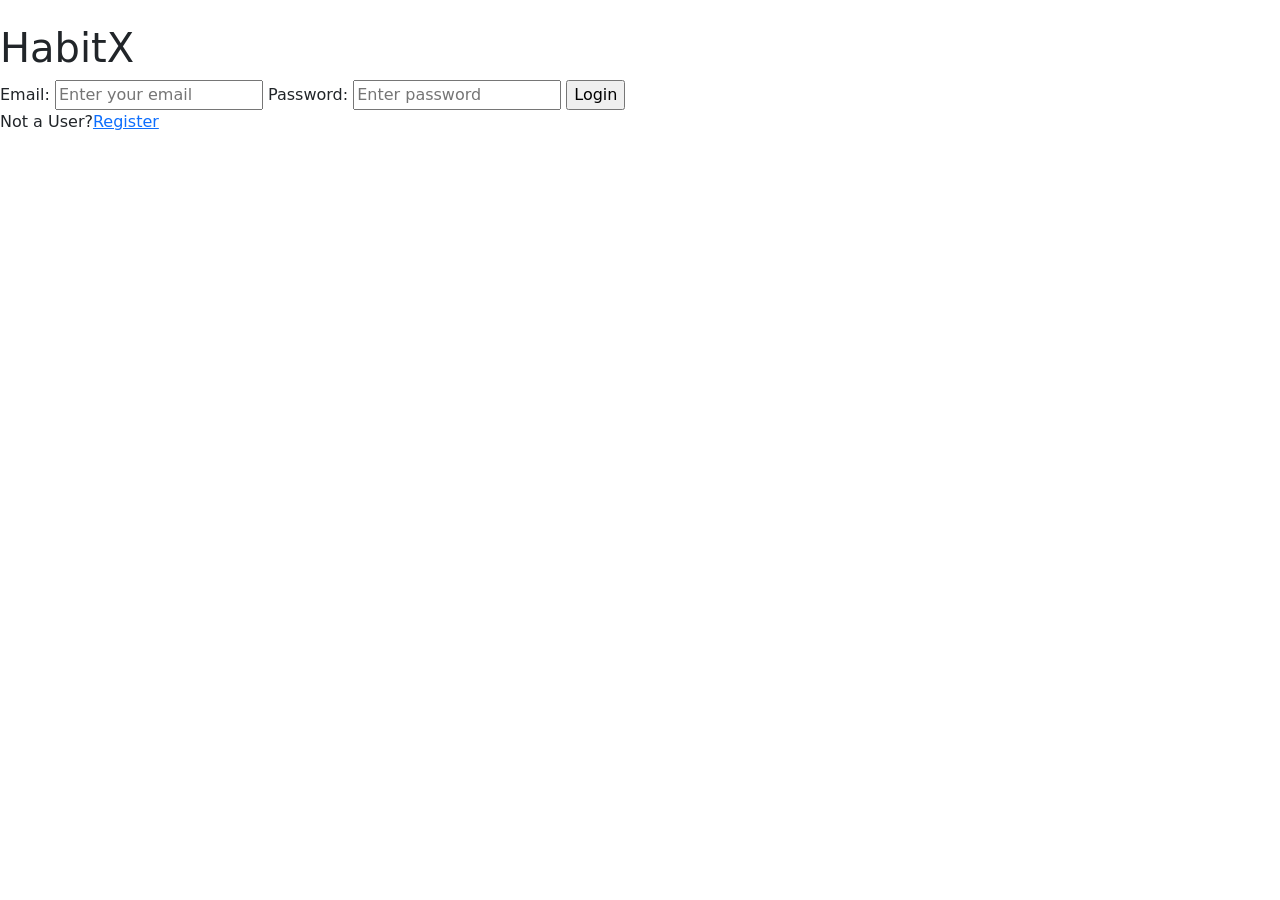
==== index.html @ 8eb6e4ae "Rename index.html.html to index.html" ====
<!DOCTYPE html>

<html lang="en">

<head>
    <meta charset="UTF-8">
    <meta name="viewport" content="width=device-width, initial-scale=1.0">

    <title>Login Page</title>

    <link rel="stylesheet" href="../CSS/LoginStyle.css">

    <link href="https://cdn.jsdelivr.net/npm/bootstrap@5.3.8/dist/css/bootstrap.min.css" rel="stylesheet" integrity="sha384-sRIl4kxILFvY47J16cr9ZwB07vP4J8+LH7qKQnuqkuIAvNWLzeN8tE5YBujZqJLB" crossorigin="anonymous">

</head>

<body>

    <img id="logo-img" src="../Images/HabitX-logo.jpeg" alt="">

    <h1>Habit<span>X</span></h1>

    <form action="Home.html" method="post" id="login-box">

        <label for="">Email: </label> 
        <input class="input-text" type="email" placeholder="Enter your email">
        <label for="">Password:</label>
        <input class="input-text" type="password" placeholder="Enter password">
        <input id="login-btn" type="submit" value="Login">
        
        <div id="Registerlink-div">
            <p>Not a User?<a href="Registration.html">Register</a></p>
        </div>

    </form>

</body>

</html>
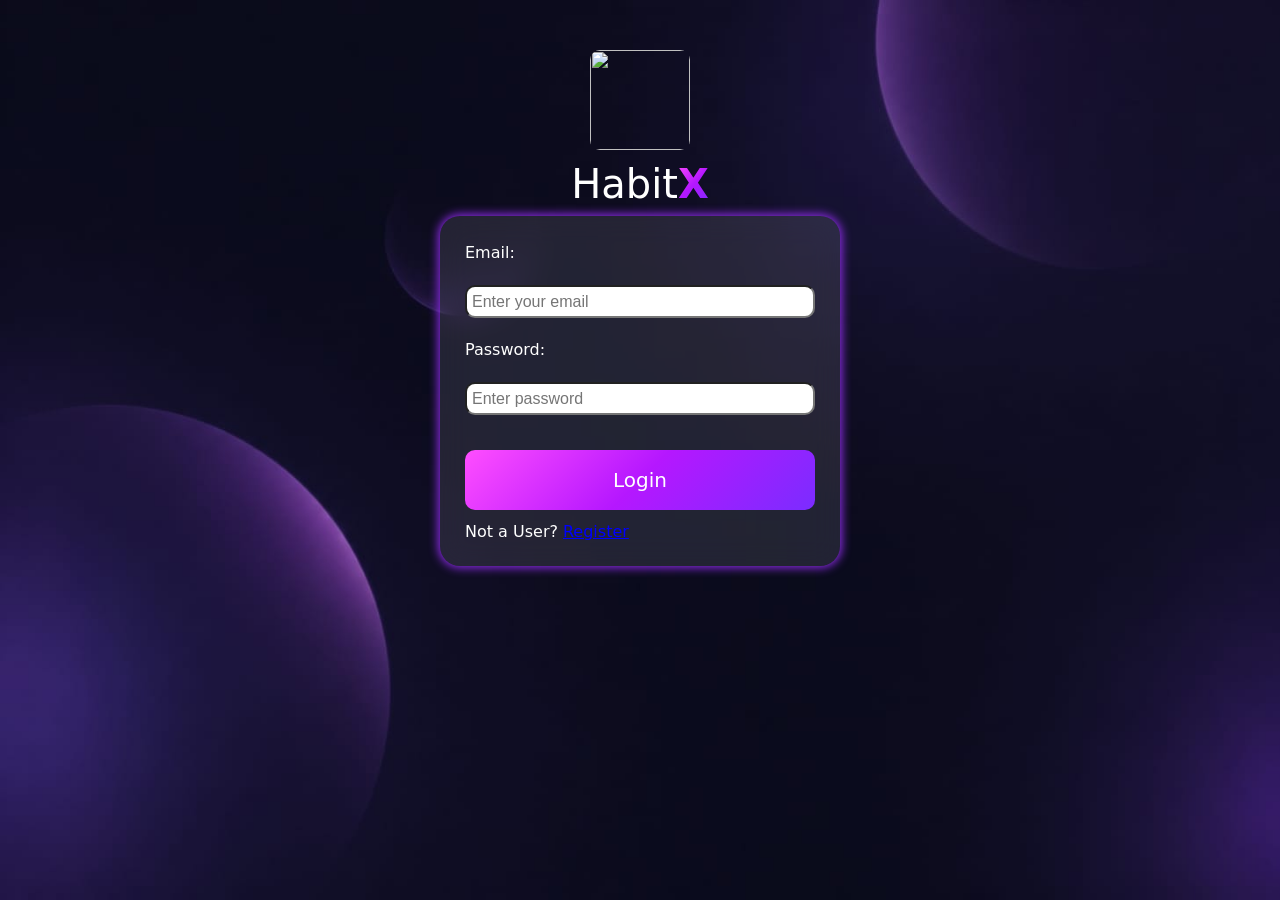
==== commit 4c420bb5: "Change CSS link path in index.html Updated the stylesheet path in the HTML file." ====
--- a/index.html
+++ b/index.html
@@ -8,7 +8,7 @@
 
     <title>Login Page</title>
 
-    <link rel="stylesheet" href="../CSS/LoginStyle.css">
+    <link rel="stylesheet" href="Project/CSS/LoginStyle.css">
 
     <link href="https://cdn.jsdelivr.net/npm/bootstrap@5.3.8/dist/css/bootstrap.min.css" rel="stylesheet" integrity="sha384-sRIl4kxILFvY47J16cr9ZwB07vP4J8+LH7qKQnuqkuIAvNWLzeN8tE5YBujZqJLB" crossorigin="anonymous">
 
--- a/Project/CSS/LoginStyle.css
+++ b/Project/CSS/LoginStyle.css
@@ -0,0 +1,102 @@
+body{
+    margin: 0;
+    height: 100vh;
+    display: flex;
+    flex-direction: column;
+    align-items: center;
+    background: url(../Images/Background-image2.jpeg);
+    background-repeat: no-repeat;
+    background-size: cover;
+    animation: fadeIn 0.5s ease;
+    font-family: "Poppins", sans-serif;
+}
+
+@keyframes fadeIn{
+    from{
+        opacity: 0;
+        transform: translateY(20px);
+    }
+    to{
+        opacity: 1;
+        transform: translateY(0);
+    }
+}
+
+#login-box{
+    width: 400px;
+    height: 350px;
+    display: flex;
+    flex-direction: column;
+    padding: 15px;
+    border-radius: 20px;
+    background-color: rgba(255, 255, 255, 10%);
+    backdrop-filter: blur(15px);
+    -webkit-backdrop-filter: blur(15px);
+    border-radius: 20px;
+    box-shadow: 0 0 10px 2px blueviolet;
+}
+
+label{
+    margin: 10px;
+    color: white;
+}
+
+.input-text{
+    margin: 10px;
+    height: 35px;
+    padding: 5px;
+    border-radius: 10px;
+}
+
+.input-text::placeholder{
+    font-family: "Poppins", sans-serif;
+}
+
+#login-btn{
+    margin-top: 25px;
+    margin-left: 10px;
+    margin-right: 10px;
+    padding: 15px;
+    border: none;
+    border-radius: 10px;
+    background: linear-gradient(135deg,#ff4dff,#b517ff,#7b2cff) ;
+    color: white;
+    font-size: 20px;
+    transition: 0.3s;
+}
+
+#login-btn:hover{
+    transform: scale(1.05);
+    cursor: pointer;
+}
+
+h1{
+    color: white !important;
+}
+
+span{
+    font-weight: bold;
+    background: linear-gradient(135deg,#ff4dff,#b517ff,#7b2cff);
+    background-clip: text;
+    -webkit-background-clip: text;
+    -webkit-text-fill-color: transparent;
+}
+
+#logo-img{
+    height: 100px;
+    width: 100px;
+    margin-top: 50px;
+    margin-bottom: 10px;
+    border-radius: 10px;
+}
+
+#Registerlink-div{
+    margin-left: 10px;
+    margin-top: 10px;
+    color: white;
+}
+
+#Registerlink-div a{
+    margin-left: 5px;
+    color: blue;
+}
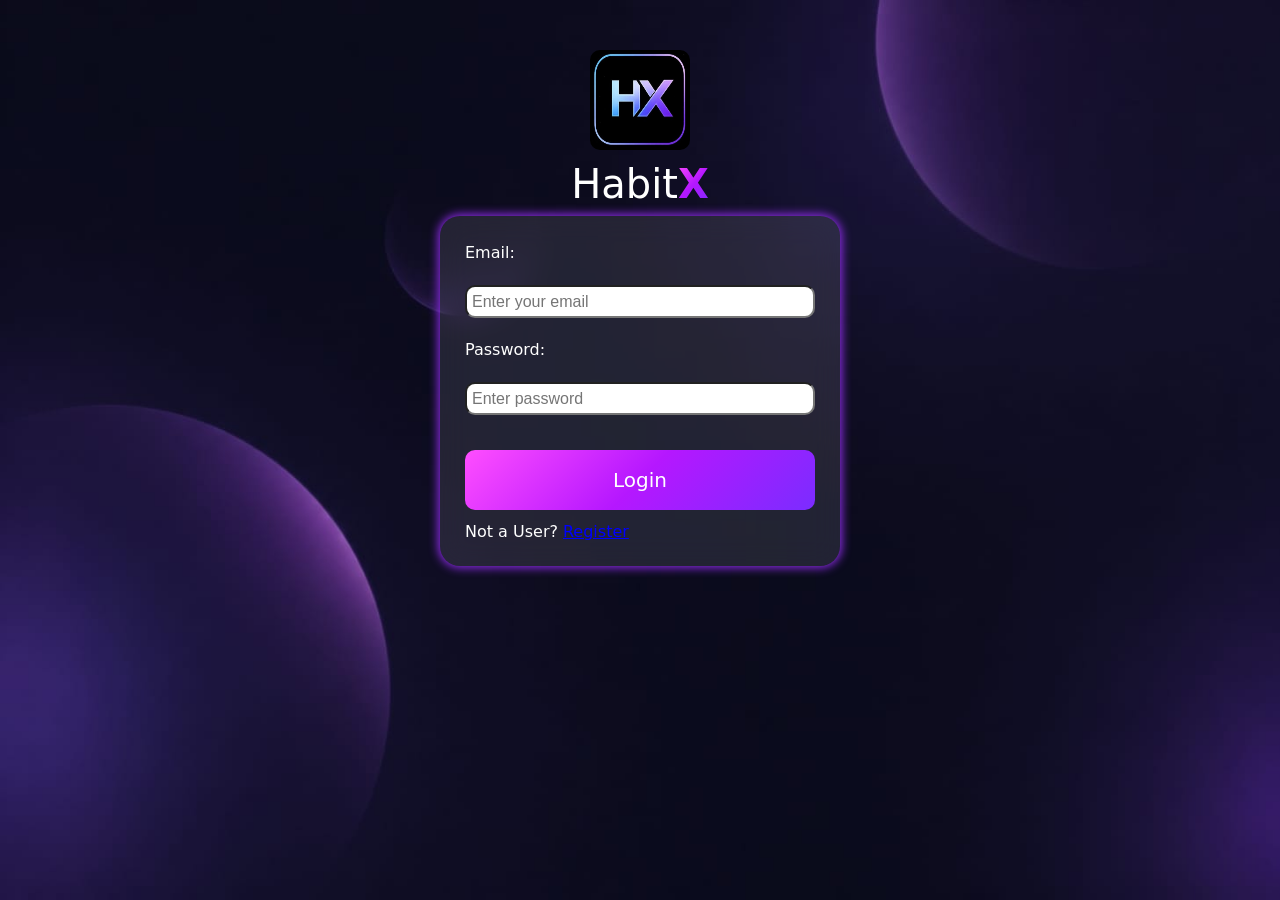
==== commit d704833c: "Fix logo image path and clean up HTML structure Updated logo image path and fixed HTML formatting." ====
--- a/index.html
+++ b/index.html
@@ -16,11 +16,11 @@
 
 <body>
 
-    <img id="logo-img" src="../Images/HabitX-logo.jpeg" alt="">
+    <img id="logo-img" src="Project/Images/HabitX-logo.jpeg" alt="">
 
     <h1>Habit<span>X</span></h1>
 
-    <form action="Home.html" method="post" id="login-box">
+    <form action="Project/HTML/Home.html" method="post" id="login-box">
 
         <label for="">Email: </label> 
         <input class="input-text" type="email" placeholder="Enter your email">
@@ -29,7 +29,7 @@
         <input id="login-btn" type="submit" value="Login">
         
         <div id="Registerlink-div">
-            <p>Not a User?<a href="Registration.html">Register</a></p>
+            <p>Not a User?<a href="Project/HTML/Registration.html">Register</a></p>
         </div>
 
     </form>
